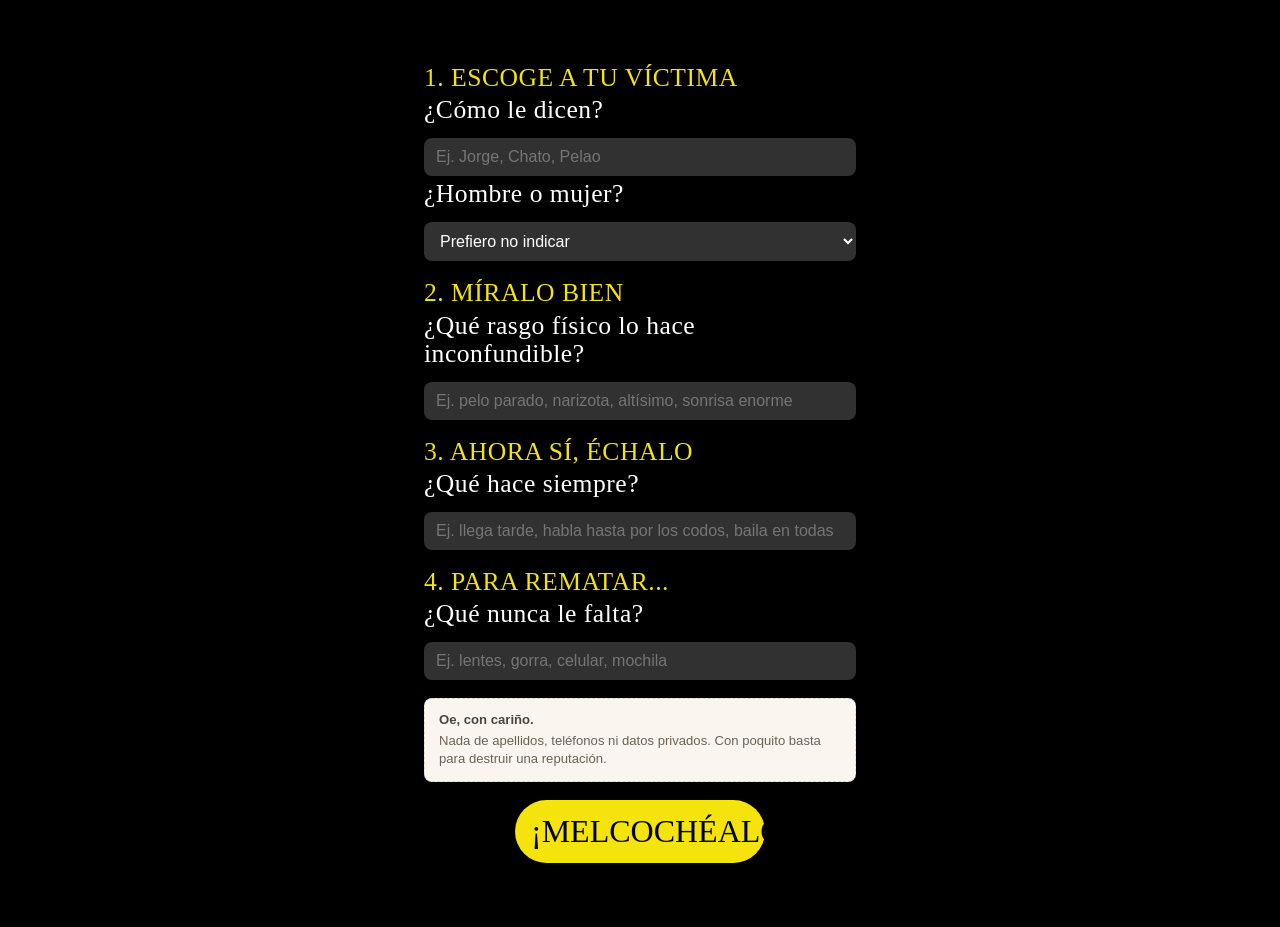
==== web/index.html @ e6f4fb12 "Refactor buttons in result section of index.html" ====
<!DOCTYPE html>
<html lang="es">
<head>
  <meta charset="UTF-8" />
  <meta name="viewport" content="width=device-width, initial-scale=1.0" />
  <title>Melcochómetro</title>
  <link rel="stylesheet" href="style.css" />
</head>
<body>
  <main class="contenedor">
    <h1>MELCOCHÓMETRO</h1>
    <p class="subtitulo">Para usar y vacilar</p>

    <div class="intro">
      <p class="intro-hook">Tu momento ha llegado.</p>
      <p>Todos tenemos un pata que se merece su chapa. Danos unas pistas y Melcochita se encarga del resto.</p>
    </div>

    <!-- ===== FORMULARIO ===== -->
    <form id="form-chapa" class="tarjeta" novalidate>
      <div class="paso">
        <p class="paso-titulo">1. Escoge a tu víctima</p>
        <label for="nombre_o_apodo">¿Cómo le dicen?</label>
        <p class="ayuda">Tu pata, tu causa, tu compañero de desgracias.</p>
        <input
          type="text" id="nombre_o_apodo" name="nombre_o_apodo"
          placeholder="Ej. Jorge, Chato, Pelao" maxlength="40" required />
        <label for="sexo">¿Hombre o mujer?</label>
        <p class="ayuda">Solo para que Melcochita concuerde bien. No es el motivo del chiste.</p>
        <select id="sexo" name="sexo">
          <option value="no_indica">Prefiero no indicar</option>
          <option value="hombre">Hombre</option>
          <option value="mujer">Mujer</option>
        </select>
      </div>

      <div class="paso">
        <p class="paso-titulo">2. Míralo bien</p>
        <label for="caracteristica">¿Qué rasgo físico lo hace inconfundible?</label>
        <p class="ayuda">Eso que ves y dices: este hombre vino así de fábrica.</p>
        <input
          type="text" id="caracteristica" name="caracteristica"
          placeholder="Ej. pelo parado, narizota, altísimo, sonrisa enorme" maxlength="150" />
      </div>

      <div class="paso">
        <p class="paso-titulo">3. Ahora sí, échalo</p>
        <label for="costumbre">¿Qué hace siempre?</label>
        <p class="ayuda">Esa costumbre que ya nadie le piensa corregir.</p>
        <input
          type="text" id="costumbre" name="costumbre"
          placeholder="Ej. llega tarde, habla hasta por los codos, baila en todas" maxlength="150" />
      </div>

      <div class="paso">
        <p class="paso-titulo">4. Para rematar...</p>
        <label for="objeto_que_siempre_usa">¿Qué nunca le falta?</label>
        <p class="ayuda">Hay gente que sin esto no sale ni a la esquina.</p>
        <input
          type="text" id="objeto_que_siempre_usa" name="objeto_que_siempre_usa"
          placeholder="Ej. lentes, gorra, celular, mochila" maxlength="80" />
      </div>

      <div class="nota-privacidad">
        <p class="nota-privacidad-titulo">Oe, con cariño.</p>
        <p>Nada de apellidos, teléfonos ni datos privados. Con poquito basta para destruir una reputación.</p>
      </div>

      <p id="mensaje-validacion" class="mensaje-validacion oculto"></p>

      <button type="submit" id="btn-generar">¡MELCOCHÉALO!</button>
    </form>

    <!-- ===== CARGANDO ===== -->
    <div id="estado-cargando" class="oculto">
      <p id="texto-cargando">Analizando a la víctima...</p>
    </div>

    <!-- ===== RESULTADO ===== -->
    <div id="tarjeta-resultado" class="tarjeta oculto">
      <p class="etiqueta-resultado">Melcochita ha hablado</p>
      <p id="texto-chapa" class="texto-chapa"></p>

      <div class="fila-audio">
        <button id="btn-escuchar" class="btn-audio" hidden><span class="ico"><img src="./img/audio-icon.png" width="100%"> </span> Escúchalo otra vez</button>
        <button id="btn-compartir" class="btn-audio" hidden><svg class="ico-svg" viewBox="0 0 24 24" aria-hidden="true"><path d="M22 2 11 13"/><path d="M22 2 15 22l-4-9-9-4 20-7z"/></svg> Compartir la chapa</button>
      </div>

      <p class="remate">¡No te piques, imbécil! 😂</p>

      <div class="fila-feedback">
        <button id="btn-me-gusta" class="btn-feedback" aria-label="Me gusta, es él o ella">👍</button>
        <button id="btn-no-me-gusta" class="btn-feedback" aria-label="No me gusta, otra">👎</button>
      </div>
      <p id="mensaje-feedback" class="mensaje-feedback oculto">¡Anotado! Gracias por el dato.</p>

      <button id="btn-melcochizar-otro" class="btn-otra-victima">Melcochea a otra víctima</button>
      <button id="btn-otra-chapa" class="btn-otra-chapa-link">↻ Dame otra chapa</button>
    </div>

    <!-- ===== ERROR ===== -->
    <div id="tarjeta-error" class="tarjeta error oculto">
      <p>Melcochita se quedó pensando. Prueba otra vez.</p>
      <button id="btn-reintentar" class="btn-secundario">REINTENTAR</button>
    </div>
  </main>

  <script src="script.js"></script>
</body>
</html>
---- web/style.css ----
/* Melcochómetro — estilos funcionales (copy lúdico estilo Melcochita).
   Sigue siendo un frontend de referencia, no el diseño final. */

* {
    box-sizing: border-box;    
    font-style: normal;
    font-weight: normal;
    margin: 0;
    padding: 0;
    -webkit-font-smoothing: antialiased;
    -moz-osx-font-smoothing: grayscale;
}

body {
  margin: 0;
  font-family: -apple-system, BlinkMacSystemFont, "Segoe UI", Roboto, sans-serif;
  background: #000;
  color: #241d15;
  display: flex;
  justify-content: center;
  padding: 40px 16px;
}

@font-face {
    font-family: 'LiquidAmber';
    src: url('../fonts/LiquidAmber-Regular.woff2') format('woff2'),
        url('../fonts/LiquidAmber-Regular.woff') format('woff');
    font-weight: normal;
    font-style: normal;
    font-display: swap;
}
@font-face {
    font-family: 'Isidora Sans Medium';
    src: url('../fonts/IsidoraSans-Medium.woff2') format('woff2'),
        url('../fonts/IsidoraSans-Medium.woff') format('woff');
    font-weight: 500;
    font-style: normal;
    font-display: swap;
}
@font-face {
    font-family: 'Isidora Sans Semibold';
    src: url('../fonts/IsidoraSans-SemiBold.woff2') format('woff2'),
        url('../fonts/IsidoraSans-SemiBold.woff') format('woff');
    font-weight: 600;
    font-style: normal;
    font-display: swap;
}
@font-face {
    font-family: 'Isidora Sans Bold';
    src: url('../fonts/IsidoraSans-Bold.woff2') format('woff2'),
        url('../fonts/IsidoraSans-Bold.woff') format('woff');
    font-weight: 700;
    font-style: normal;
    font-display: swap;
}


.contenedor {
  width: 100%;
  max-width: 480px;
}

h1 {
  display: none;
  text-align: center;
  margin-bottom: 2px;
  color: #b3401f;
  font-size: 2.1rem;
  letter-spacing: 0.02em;
}

.subtitulo {
  display: none;
  text-align: center;
  color: #6b6255;
  font-size: 0.9rem;
  font-style: italic;
  margin-top: 0;
  margin-bottom: 18px;
}

/* ---- Intro ---- */
.intro {
  display: none;
  text-align: center;
  color: #4c453b;
  font-size: 0.95rem;
  line-height: 1.45;
  margin: 0 auto 22px;
  max-width: 420px;
}

.intro p {
  margin: 0 0 6px 0;
}

.intro-hook {
  font-weight: 800;
  font-size: 1.1rem;
  color: #b3401f;
}

.tarjeta {
  background: #000;
  color: #fff;
  border-radius: 12px;
  padding: 24px;
  box-shadow: 0 2px 10px rgba(0, 0, 0, 0.08);
  display: flex;
  flex-direction: column;
  gap: 18px;
}

/* ---- Pasos del formulario ---- */
.paso {
  display: flex;
  flex-direction: column;
  gap: 4px;
}

.paso-titulo {
  color: #F5E30D;
  margin: 0;
  font: 1.6rem/1.1'LiquidAmber';
  text-transform: uppercase;
  letter-spacing: 0.5px;
}

label {
  color: #fff;
  font: 1.6rem/1.1'LiquidAmber';
  margin: 0 0 10px 0;
  letter-spacing: 0.5px;
}

.ayuda {
  margin: 0 0 4px 0;
  font-size: 0.82rem;
  font-style: italic;
  color: #8a8171;
  display: none;
}

input[type="text"],
select {
  padding: 10px 12px;
  border: none;
  border-radius: 8px;
  font-size: 1rem;
  width: 100%;
  color: #fff;
  background: #313131;
}

input[type="text"]:focus,
select:focus {
  font: 1rem/1.3 'Isidora Sans Medium';
  outline: none;
  border-color: #b3401f;
}

/* ---- Nota de privacidad ---- */
.nota-privacidad {
  background: #faf6ef;
  border: 1px dashed #e0d6c4;
  border-radius: 8px;
  padding: 12px 14px;
  font-size: 0.82rem;
  color: #6b6255;
  line-height: 1.4;
}

.nota-privacidad p {
  margin: 0;
}

.nota-privacidad-titulo {
  font-weight: 700;
  color: #4c453b;
  margin-bottom: 2px !important;
}

.mensaje-validacion {
  font-size: 0.85rem;
  color: #c0392b;
  background: #fdecea;
  border-radius: 6px;
  padding: 8px 10px;
  margin: 0;
}

button {
    padding: 14px 16px;
    border: none;
    background: #F5E30D;
    color: #000;
    cursor: pointer;
    font: 2rem / 1.1 'LiquidAmber';
    max-width: 250px;
    border-radius: 36px;
    display: block;
    margin: 0 auto;
    width: 100%;
}

button:hover:not(:disabled) {

}

button:disabled {
  opacity: 0.6;
  cursor: not-allowed;
}

.btn-secundario {
  background: #ffffff;
  color: #000;
  font-size: 1.3rem;
}

.btn-secundario:hover:not(:disabled) {
  background: #fbeee9;
}

/* ---- Cargando ---- */
#estado-cargando {
  text-align: center;
  margin-top: 28px;
}

#texto-cargando {
  margin: 0;
  font: 2rem/1.1 'LiquidAmber';
  color: #F5E30D;
}

/* ================= SKIN DEL RESULTADO ================= */
#tarjeta-resultado {
  gap: 22px;
  padding: 30px 24px 32px;
  text-align: center;
}

.etiqueta-resultado {
  display: none;
}

/* Chapa (título grande, blanco) */
#tarjeta-resultado .texto-chapa {
  color: #fff;
  font: 2.6rem/1.05 'LiquidAmber';
  letter-spacing: 0.01em;
  margin: 4px 0 2px;
  text-align: center;
  text-transform: uppercase;
}

/* Remate */
#tarjeta-resultado .remate {
  color: #fff;
  font: 1.25rem/1.25 'LiquidAmber';
  margin: 6px 0;
  text-align: center;
  text-transform: uppercase;
}

/* Fila de botones de audio (amarillos) */
.fila-audio {
  display: flex;
  flex-wrap: wrap;
  gap: 12px;
  justify-content: center;
}
  #tarjeta-resultado .btn-audio {
    align-items: center;
    background: #F5E30D;
    border-radius: 40px;
    color: #111;
    display: flex;
    flex: 1 1 190px;
    font: 1.3rem/1 'LiquidAmber';
    gap: 8px;
    justify-content: center;
    margin: 0;
    max-width: none;
    padding: 15px 18px;
    text-transform: uppercase;
    width: auto;
  }
    #tarjeta-resultado .btn-audio:hover:not(:disabled) {
      filter: brightness(1.05);
      transform: translateY(-1px);
    }
    #tarjeta-resultado .btn-audio[hidden] { display: none; }
    .btn-audio .ico { font-size: 1.05rem; }
    .btn-audio .ico img{
          max-width: 20px;
    }
    .btn-audio .ico-svg {
      fill: none;
      height: 18px;
      stroke: currentColor;
      stroke-linecap: round;
      stroke-linejoin: round;
      stroke-width: 2;
      width: 18px;
    }

/* Feedback: solo emojis */
#tarjeta-resultado .fila-feedback {
  display: flex;
  gap: 26px;
  justify-content: center;
  margin: 0;
}
  #tarjeta-resultado .btn-feedback {
    background: none;
    border: none;
    cursor: pointer;
    flex: 0 0 auto;
    font-size: 2rem;
    line-height: 1;
    margin: 0;
    max-width: none;
    padding: 6px;
    transition: transform 0.12s ease, filter 0.15s ease;
    width: auto;
  }
    #tarjeta-resultado .btn-feedback:hover:not(:disabled) { transform: scale(1.18); }
    #tarjeta-resultado .btn-feedback.votado {
      filter: drop-shadow(0 0 7px rgba(245, 227, 13, 0.75));
      transform: scale(1.2);
    }
    #tarjeta-resultado .btn-feedback:disabled { cursor: default; opacity: 1; }

.mensaje-feedback {
  color: #9a9a9a;
  font: 0.85rem/1.3 'Isidora Sans Medium';
  margin: 0;
  text-align: center;
}

/* Botón blanco principal */
#tarjeta-resultado .btn-otra-victima {
  background: #fff;
  border-radius: 40px;
  color: #111;
  font: 1.3rem/1 'LiquidAmber';
  margin: 8px auto 0;
  max-width: 360px;
  padding: 17px 24px;
  text-transform: uppercase;
  width: 100%;
}
  #tarjeta-resultado .btn-otra-victima:hover:not(:disabled) {
    background: #f1f1f1;
    transform: translateY(-1px);
  }

/* "Otra chapa" (mismo pata): secundario sutil */
#tarjeta-resultado .btn-otra-chapa-link {
  background: none;
  color: #bdbdbd;
  font: 0.9rem/1 'Isidora Sans Semibold';
  margin: 0 auto;
  max-width: none;
  padding: 4px 8px;
  text-decoration: underline;
  text-transform: uppercase;
  width: auto;
  display: none;
}
  #tarjeta-resultado .btn-otra-chapa-link:hover:not(:disabled) { color: #F5E30D; }

.tarjeta.error {
  border: 1px solid #c0392b;
  text-align: center;
}

.tarjeta.error p {
  color: #c0392b;
  margin: 0 0 4px 0;
}

.oculto {
  display: none;
}
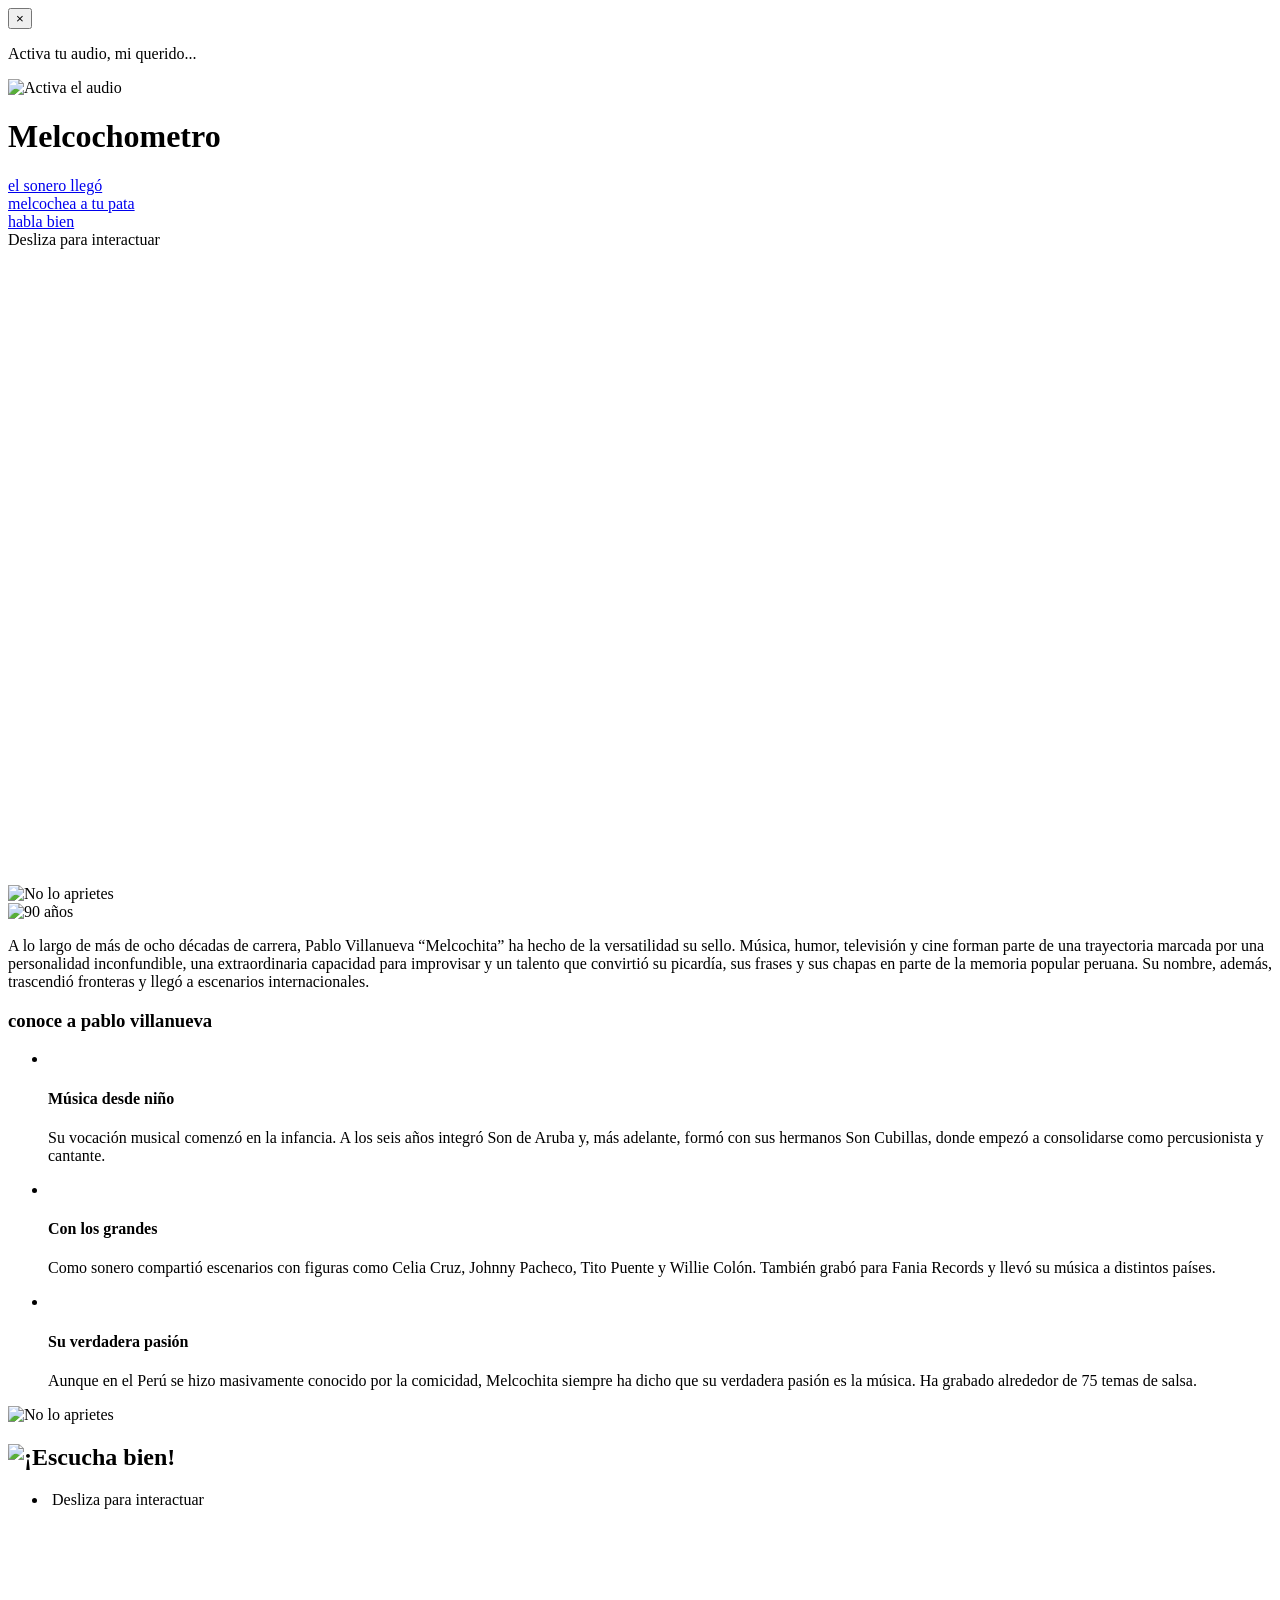
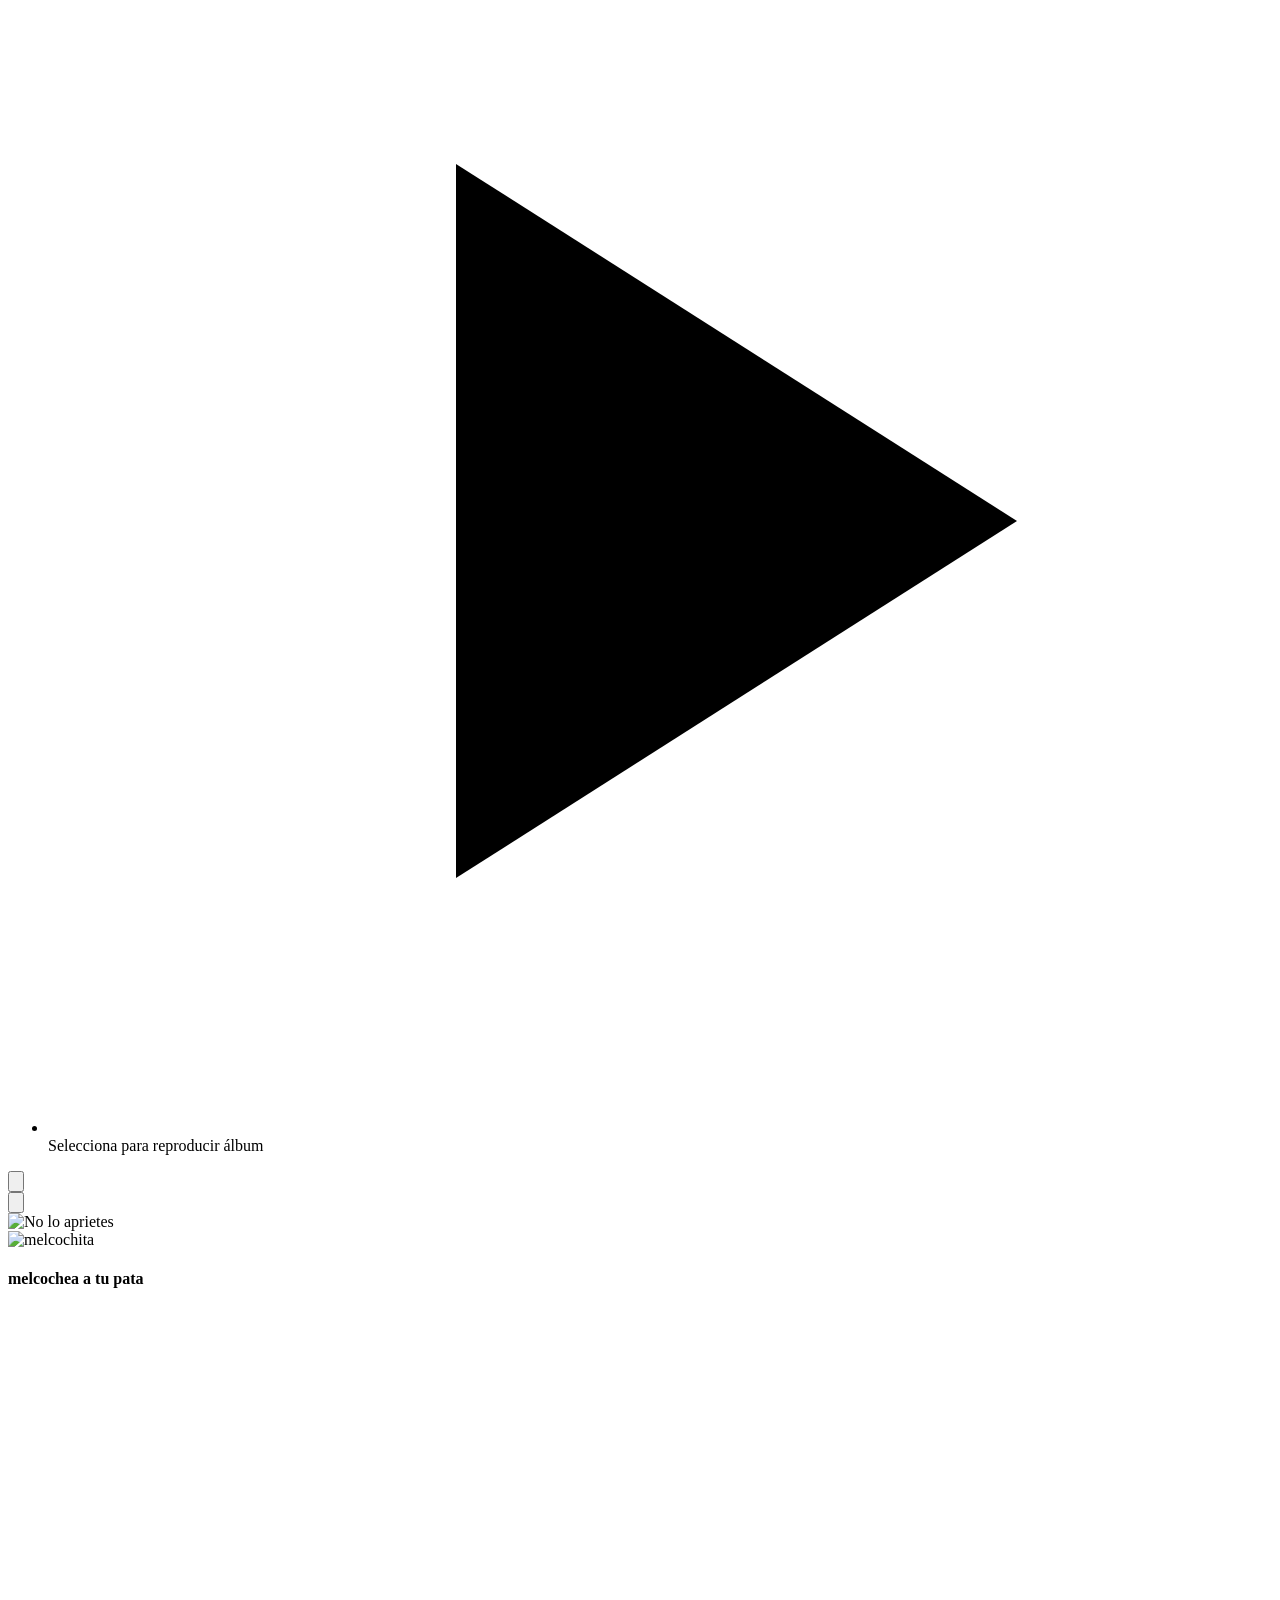
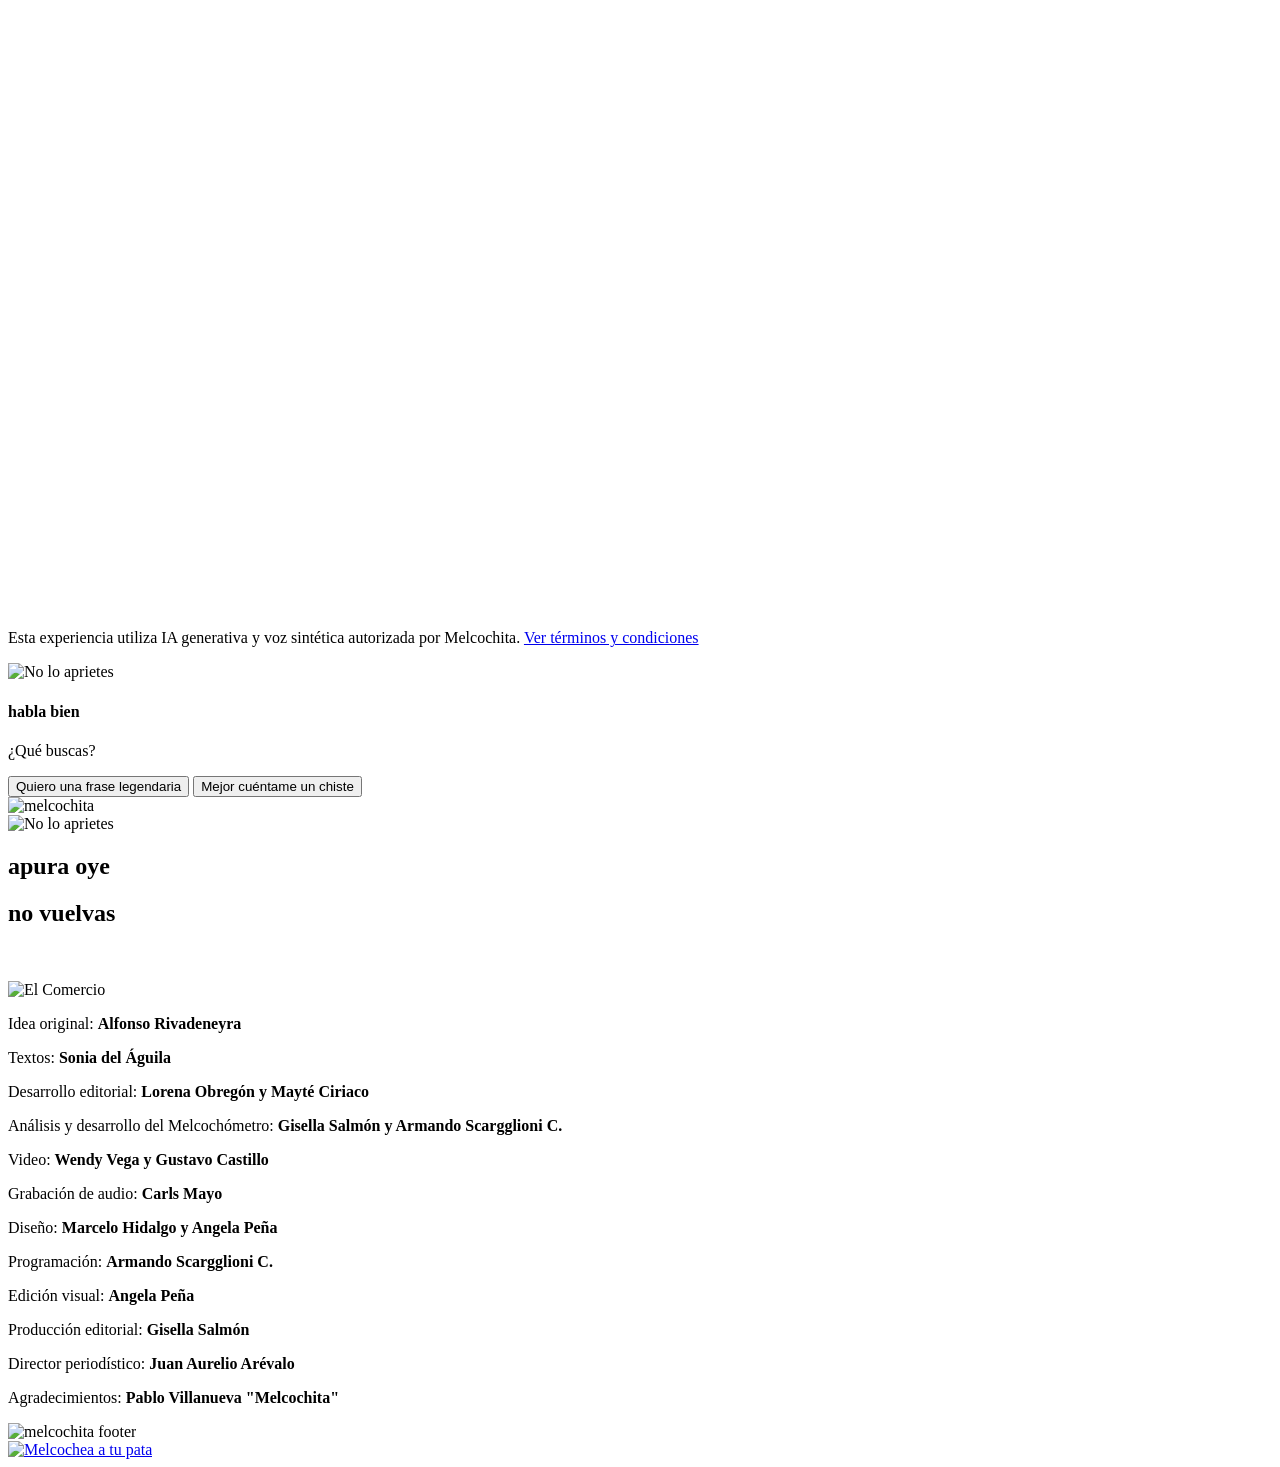
==== commit c7eeca09: "Refactor HTML structure and enhance content sections Updated the HTML structure and modified various" ====
--- a/web/index.html
+++ b/web/index.html
@@ -1,110 +1,238 @@
 <!DOCTYPE html>
-<html lang="es">
+<html lang="en">
 <head>
-  <meta charset="UTF-8" />
-  <meta name="viewport" content="width=device-width, initial-scale=1.0" />
-  <title>Melcochómetro</title>
-  <link rel="stylesheet" href="style.css" />
+    <meta charset="UTF-8">
+    <meta name="viewport" content="width=device-width, initial-scale=1.0">
+
+    <link rel="stylesheet" href="./css/style.css">
 </head>
 <body>
-  <main class="contenedor">
-    <h1>MELCOCHÓMETRO</h1>
-    <p class="subtitulo">Para usar y vacilar</p>
-
-    <div class="intro">
-      <p class="intro-hook">Tu momento ha llegado.</p>
-      <p>Todos tenemos un pata que se merece su chapa. Danos unas pistas y Melcochita se encarga del resto.</p>
-    </div>
-
-    <!-- ===== FORMULARIO ===== -->
-    <form id="form-chapa" class="tarjeta" novalidate>
-      <div class="paso">
-        <p class="paso-titulo">1. Escoge a tu víctima</p>
-        <label for="nombre_o_apodo">¿Cómo le dicen?</label>
-        <p class="ayuda">Tu pata, tu causa, tu compañero de desgracias.</p>
-        <input
-          type="text" id="nombre_o_apodo" name="nombre_o_apodo"
-          placeholder="Ej. Jorge, Chato, Pelao" maxlength="40" required />
-        <label for="sexo">¿Hombre o mujer?</label>
-        <p class="ayuda">Solo para que Melcochita concuerde bien. No es el motivo del chiste.</p>
-        <select id="sexo" name="sexo">
-          <option value="no_indica">Prefiero no indicar</option>
-          <option value="hombre">Hombre</option>
-          <option value="mujer">Mujer</option>
-        </select>
-      </div>
-
-      <div class="paso">
-        <p class="paso-titulo">2. Míralo bien</p>
-        <label for="caracteristica">¿Qué rasgo físico lo hace inconfundible?</label>
-        <p class="ayuda">Eso que ves y dices: este hombre vino así de fábrica.</p>
-        <input
-          type="text" id="caracteristica" name="caracteristica"
-          placeholder="Ej. pelo parado, narizota, altísimo, sonrisa enorme" maxlength="150" />
-      </div>
-
-      <div class="paso">
-        <p class="paso-titulo">3. Ahora sí, échalo</p>
-        <label for="costumbre">¿Qué hace siempre?</label>
-        <p class="ayuda">Esa costumbre que ya nadie le piensa corregir.</p>
-        <input
-          type="text" id="costumbre" name="costumbre"
-          placeholder="Ej. llega tarde, habla hasta por los codos, baila en todas" maxlength="150" />
-      </div>
-
-      <div class="paso">
-        <p class="paso-titulo">4. Para rematar...</p>
-        <label for="objeto_que_siempre_usa">¿Qué nunca le falta?</label>
-        <p class="ayuda">Hay gente que sin esto no sale ni a la esquina.</p>
-        <input
-          type="text" id="objeto_que_siempre_usa" name="objeto_que_siempre_usa"
-          placeholder="Ej. lentes, gorra, celular, mochila" maxlength="80" />
-      </div>
-
-      <div class="nota-privacidad">
-        <p class="nota-privacidad-titulo">Oe, con cariño.</p>
-        <p>Nada de apellidos, teléfonos ni datos privados. Con poquito basta para destruir una reputación.</p>
-      </div>
-
-      <p id="mensaje-validacion" class="mensaje-validacion oculto"></p>
-
-      <button type="submit" id="btn-generar">¡MELCOCHÉALO!</button>
-    </form>
-
-    <!-- ===== CARGANDO ===== -->
-    <div id="estado-cargando" class="oculto">
-      <p id="texto-cargando">Analizando a la víctima...</p>
-    </div>
-
-    <!-- ===== RESULTADO ===== -->
-    <div id="tarjeta-resultado" class="tarjeta oculto">
-      <p class="etiqueta-resultado">Melcochita ha hablado</p>
-      <p id="texto-chapa" class="texto-chapa"></p>
-
-      <div class="fila-audio">
-        <button id="btn-escuchar" class="btn-audio" hidden><span class="ico"><img src="./img/audio-icon.png" width="100%"> </span> Escúchalo otra vez</button>
-        <button id="btn-compartir" class="btn-audio" hidden><svg class="ico-svg" viewBox="0 0 24 24" aria-hidden="true"><path d="M22 2 11 13"/><path d="M22 2 15 22l-4-9-9-4 20-7z"/></svg> Compartir la chapa</button>
-      </div>
-
-      <p class="remate">¡No te piques, imbécil! 😂</p>
-
-      <div class="fila-feedback">
-        <button id="btn-me-gusta" class="btn-feedback" aria-label="Me gusta, es él o ella">👍</button>
-        <button id="btn-no-me-gusta" class="btn-feedback" aria-label="No me gusta, otra">👎</button>
-      </div>
-      <p id="mensaje-feedback" class="mensaje-feedback oculto">¡Anotado! Gracias por el dato.</p>
-
-      <button id="btn-melcochizar-otro" class="btn-otra-victima">Melcochea a otra víctima</button>
-      <button id="btn-otra-chapa" class="btn-otra-chapa-link">↻ Dame otra chapa</button>
-    </div>
-
-    <!-- ===== ERROR ===== -->
-    <div id="tarjeta-error" class="tarjeta error oculto">
-      <p>Melcochita se quedó pensando. Prueba otra vez.</p>
-      <button id="btn-reintentar" class="btn-secundario">REINTENTAR</button>
-    </div>
-  </main>
-
-  <script src="script.js"></script>
+
+    <!-- ===== INTRO: activa tu audio ===== -->
+    <div class="intro-audio" id="introAudio">
+        <button class="intro-close" id="introClose" type="button" aria-label="Cerrar">&times;</button>
+        <p class="intro-audio-text">Activa tu audio, mi querido...</p>
+        <img src="./img/btn-audio.png" class="intro-audio-btn" id="introAudioBtn" alt="Activa el audio">
+    </div>
+
+    <div class="hero">
+        <h1>
+            Melcochometro
+        </h1>
+        <div class="box-botones-portada">
+            <div class="btn-portada" id="btn-portada-1">
+                <a href="#discografia">el sonero llegó</a>
+            </div>
+            <div class="btn-portada" id="btn-portada-2">
+                <a href="#melcochometro">melcochea a tu pata</a>
+            </div>
+            <div class="btn-portada" id="btn-portada-3">
+                <a href="#habla-bien">habla bien</a>
+            </div>
+        </div>
+        <div class="box-cta">
+            Desliza para interactuar
+            <i></i>
+        </div>
+        <!--<img src="./img/btn-audio.png" alt="activa audio" class="btn-audio" width="100%">-->
+        <video src="./video/video-portada.mp4" id="heroVideo" autoplay muted playsinline width="100%" height="100%"></video>
+    </div>
+
+    <div class="main-conoce" id="conoce">
+        <img src="./img/btn-apretar.png" class="btn-apretar" data-dato="0" alt="No lo aprietes" role="button" tabindex="0">
+        <div class="ctn-conoce">
+            <img src="./img/ilus-90-anos.png" alt="90 años" width="100%" class="ilus-1">
+            <p>
+                A lo largo de más de ocho décadas de carrera, <span>Pablo Villanueva “Melcochita”</span> ha hecho de la versatilidad su sello. Música, humor, televisión y cine forman parte de una trayectoria marcada por una personalidad inconfundible, una extraordinaria capacidad para improvisar y un talento que convirtió su picardía, sus frases y sus chapas en parte de la memoria popular peruana. Su nombre, además, trascendió fronteras y llegó a escenarios internacionales.
+            </p>
+            <h3>
+                conoce a pablo villanueva
+            </h3>
+            <ul>
+                <li>
+                    <img src="../landing/img/icon-conoce-1.png" alt="" width="100%">
+                    <h4>Música desde niño</h4>
+                    <p>
+                        Su vocación musical comenzó en la infancia. A los seis años integró Son de Aruba y, más adelante, formó con sus hermanos Son Cubillas, donde empezó a consolidarse como percusionista y cantante.
+                    </p>
+                </li>
+                <li>
+                    <img src="../landing/img/icon-conoce-2.png" alt="" width="100%">
+                    <h4>Con los grandes</h4>
+                    <p>
+                        Como sonero compartió escenarios con figuras como Celia Cruz, Johnny Pacheco, Tito Puente y Willie Colón. También grabó para Fania Records y llevó su música a distintos países.
+                    </p>
+                </li>
+                <li>
+                    <img src="../landing/img/icon-conoce-3.png" alt="" width="100%">
+                    <h4>Su verdadera pasión</h4>
+                    <p>
+                        Aunque en el Perú se hizo masivamente conocido por la comicidad, Melcochita siempre ha dicho que su verdadera pasión es la música. Ha grabado alrededor de 75 temas de salsa.
+                    </p>
+                </li>
+            </ul>
+        </div>
+    </div>
+
+    <div class="main-discografia" id="discografia">
+        <img src="./img/btn-apretar.png" class="btn-apretar" data-dato="1" alt="No lo aprietes" role="button" tabindex="0">
+        <div class="ctn-discografia">
+
+            <h2 class="titulo-escucha">
+                <img src="./img/titulo-escucha.png" alt="¡Escucha bien!">
+            </h2>
+
+            <ul class="disco-legend">
+                <li>
+                    <span class="leg-ico leg-drag">
+                        <img src="./img/icon-deslizar.png" alt="">
+                    </span>
+                    Desliza para interactuar
+                </li>
+                <li>
+                    <span class="leg-ico leg-play">
+                        <svg viewBox="0 0 24 24" aria-hidden="true"><path d="M8 5v14l11-7z"/></svg>
+                    </span>
+                    Selecciona para reproducir álbum
+                </li>
+            </ul>
+
+            <div class="disco-carousel">
+                <button class="disco-arrow prev" type="button" aria-label="Álbum anterior">
+                    <svg viewBox="0 0 24 24" aria-hidden="true"><path d="M15 4l-8 8 8 8"/></svg>
+                </button>
+
+                <div class="disco-track" id="discoTrack"></div>
+
+                <button class="disco-arrow next" type="button" aria-label="Álbum siguiente">
+                    <svg viewBox="0 0 24 24" aria-hidden="true"><path d="M9 4l8 8-8 8"/></svg>
+                </button>
+            </div>
+
+        </div>
+    </div>
+
+    <div class="main-melcochometro" id="melcochometro">
+        <img src="./img/btn-apretar.png" class="btn-apretar" data-dato="2" alt="No lo aprietes" role="button" tabindex="0">
+        <div class="ctn-melcochometro">
+            <img src="../landing/img/ilus-melcochometro.png" alt="melcochita" width="100%" class="ilus-melcochometro">
+            
+            <div class="box-embed-melcochometro">
+                <div class="box-titulo-melcochea">
+                    <h4>melcochea a tu pata</h4>
+                </div>                
+                <iframe style="border:none; border-radius: 32px;" src="https://melcochometro.onrender.com/" title="iFrame" width="100%" height="900px" scrolling="no" frameborder="no" allow=""></iframe>
+                <div class="box-aviso">
+                    <p>
+                        Esta experiencia utiliza IA generativa y voz sintética autorizada por Melcochita. <a href="#">Ver términos y condiciones</a>
+                    </p>
+                </div>
+            </div>
+        </div>
+    </div>
+
+    <div class="main-habla-bien" id="habla-bien">
+        <img src="./img/btn-apretar.png" class="btn-apretar" data-dato="3" alt="No lo aprietes" role="button" tabindex="0">
+        <div class="ctn-habla-bien">
+            <div class="box-main-frases">
+                <h4>habla bien</h4>
+
+                <div class="frases-card">
+                    <p class="frases-q">¿Qué buscas?</p>
+
+                    <div class="frases-primary">
+                        <button class="fp-btn fp-frases" type="button" data-cat="frases">Quiero una frase legendaria</button>
+                        <button class="fp-btn fp-chistes" type="button" data-cat="chistes">Mejor cuéntame un chiste</button>
+                    </div>
+
+                    <div class="frases-subs" hidden>
+                        <p class="frases-sublabel" id="frasesSublabel">Frases:</p>
+                        <div class="frases-pills" id="frasesPills"></div>
+                        <button class="frases-select" id="frasesSelect" type="button">Escuchar</button>
+
+                        <div class="frases-player" id="frasesPlayer" hidden>
+                            <span class="fpl-cat" id="fplCat"></span>
+                            <div class="fpl-controls">
+                                <button class="fpl-toggle" id="fplToggle" type="button" aria-label="Reproducir o pausar">
+                                    <span class="ico-play"><svg viewBox="0 0 24 24" aria-hidden="true"><path d="M8 5v14l11-7z"/></svg></span>
+                                    <span class="ico-pause"><svg viewBox="0 0 24 24" aria-hidden="true"><path d="M6 5h4v14H6zm8 0h4v14h-4z"/></svg></span>
+                                </button>
+                                <span class="fpl-time" id="fplCur">0:00</span>
+                                <div class="fpl-bar" id="fplBar"><div class="fpl-fill" id="fplFill"></div></div>
+                                <span class="fpl-time" id="fplDur">0:00</span>
+                            </div>
+                        </div>
+                    </div>
+
+                    <audio id="frasesAudio" preload="none"></audio>
+                </div>
+            </div>
+            <img src="../landing/img/ilus-habla-bien.png" alt="melcochita" width="100%" class="ilus-habla-bien">
+        </div>
+    </div>
+
+    <div class="main-apura-oye">
+        <img src="./img/btn-apretar.png" class="btn-apretar" data-dato="4" alt="No lo aprietes" role="button" tabindex="0">
+        <div class="ctn-apura-oye">
+            <h2>
+                apura oye
+            </h2>
+        </div>
+
+        <div class="trivia" id="trivia"></div>
+
+        <div class="ctn-apura-oye">
+            <h2 class="no-vuelvas">
+                no vuelvas
+            </h2>
+            <img src="./img/ilus-no-vuelvas.png" alt="" width="100%" class="ilus-no-vuelvas">
+        </div>
+    </div>
+
+    <!-- ===== FOOTER / créditos ===== -->
+    <footer class="main-footer">
+        <p class="footer-logo">
+            <img src="./img/logo-comercio-footer.png" alt="El Comercio" width="100%">
+        </p>
+        <div class="footer-creditos">
+            <p><span>Idea original:</span> <strong>Alfonso Rivadeneyra</strong></p>
+            <p><span>Textos:</span> <strong>Sonia del Águila</strong></p>
+            <p><span>Desarrollo editorial:</span> <strong>Lorena Obregón y Mayté Ciriaco</strong></p>
+            <p><span>Análisis y desarrollo del Melcochómetro:</span> <strong>Gisella Salmón y Armando Scargglioni C.</strong></p>
+            <p><span>Video:</span> <strong>Wendy Vega y Gustavo Castillo</strong></p>
+            <p><span>Grabación de audio:</span> <strong>Carls Mayo</strong></p>
+            <p><span>Diseño:</span> <strong>Marcelo Hidalgo y Angela Peña</strong></p>
+            <p><span>Programación:</span> <strong>Armando Scargglioni C.</strong></p>
+            <p><span>Edición visual:</span> <strong>Angela Peña</strong></p>            
+            <p><span>Producción editorial:</span> <strong>Gisella Salmón</strong></p>
+            <p><span>Director periodístico:</span> <strong>Juan Aurelio Arévalo</strong></p>
+            <p><span>Agradecimientos:</span> <strong>Pablo Villanueva "Melcochita"</strong></p>
+        </div>
+
+        <img src="./img/bg-melcocha-footer.png" alt="melcochita footer" width="100%" class="bg-melcocha-footer">
+    </footer>
+
+    <!-- ===== Modal: dato de Melcochita ===== -->
+    <div class="dato-modal" id="datoModal" hidden>
+        <div class="dato-box">
+            <img src="./img/btn-apretar.png" class="dato-chili" alt="">
+            <button class="dato-close" id="datoClose" type="button" aria-label="Cerrar">&times;</button>
+            <div class="dato-card">
+                <p class="dato-text" id="datoText"></p>
+            </div>
+        </div>
+    </div>
+
+    <a class="btn-flotante-rojo" id="btnFlotanteRojo" href="#melcochometro" aria-label="Melcochea a tu pata">
+        <img src="./img/btn-melcochea-a-tu-pata-aqui.png" alt="Melcochea a tu pata">
+    </a>
+
+    <script src="./js/dato.js" defer></script>
+    <script src="./js/trivia.js" defer></script>
+    <script src="./js/hero.js" defer></script>
+    <script src="./js/habla-bien.js" defer></script>
+    <script src="https://open.spotify.com/embed/iframe-api/v1" async></script>
+    <script src="./js/discografia.js" defer></script>
+    
 </body>
 </html>
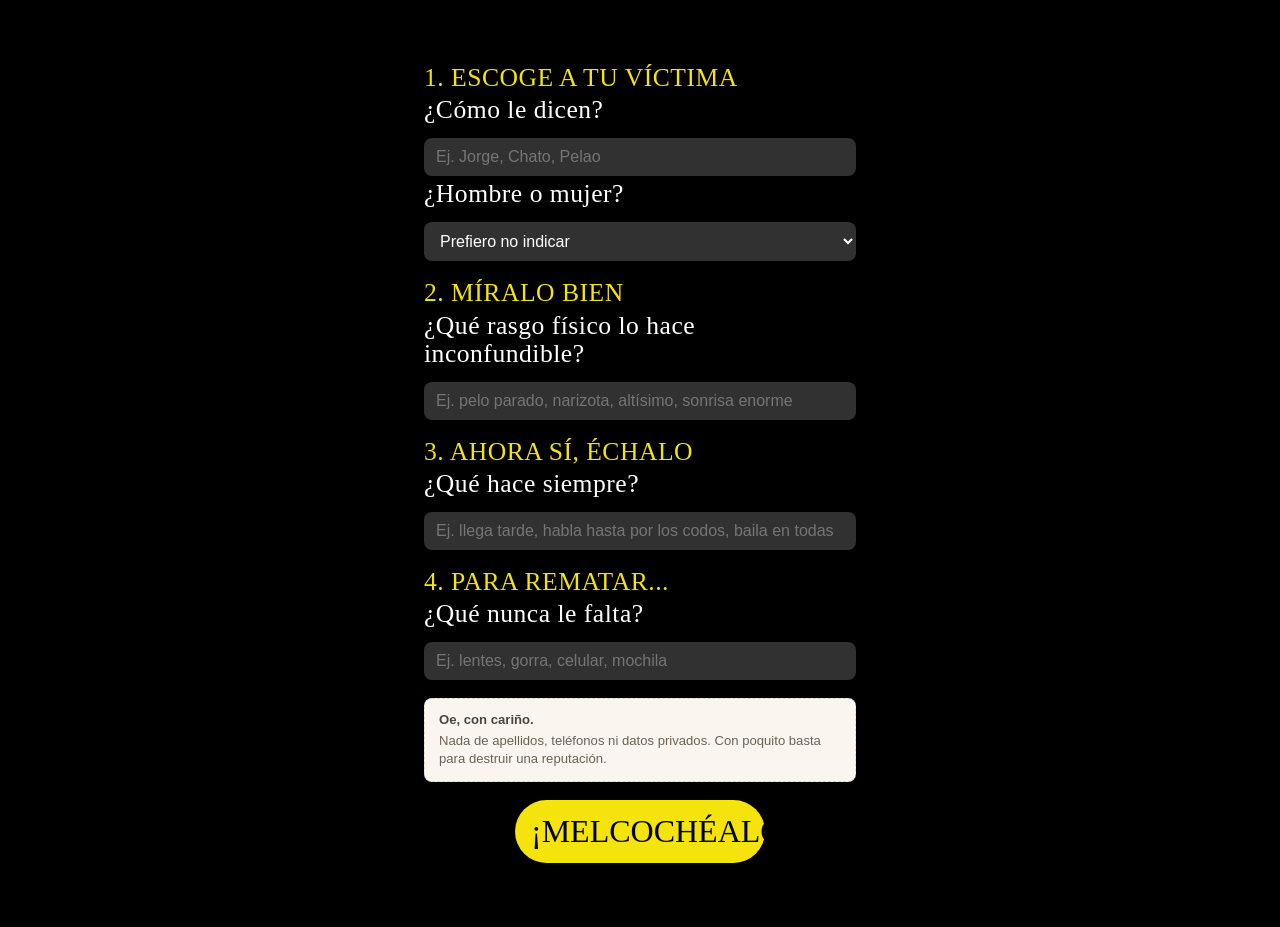
==== commit 9a7299f9: "Change language from English to Spanish in HTML" ====
--- a/web/index.html
+++ b/web/index.html
@@ -1,238 +1,111 @@
 <!DOCTYPE html>
-<html lang="en">
+<html lang="es">
 <head>
-    <meta charset="UTF-8">
-    <meta name="viewport" content="width=device-width, initial-scale=1.0">
-
-    <link rel="stylesheet" href="./css/style.css">
+  <meta charset="UTF-8" />
+  <meta name="viewport" content="width=device-width, initial-scale=1.0" />
+  <title>Melcochómetro</title>
+  <link rel="stylesheet" href="style.css" />
 </head>
 <body>
+  <main class="contenedor">
+    <h1>MELCOCHÓMETRO</h1>
+    <p class="subtitulo">Para usar y vacilar</p>
 
-    <!-- ===== INTRO: activa tu audio ===== -->
-    <div class="intro-audio" id="introAudio">
-        <button class="intro-close" id="introClose" type="button" aria-label="Cerrar">&times;</button>
-        <p class="intro-audio-text">Activa tu audio, mi querido...</p>
-        <img src="./img/btn-audio.png" class="intro-audio-btn" id="introAudioBtn" alt="Activa el audio">
+    <div class="intro">
+      <p class="intro-hook">Tu momento ha llegado.</p>
+      <p>Todos tenemos un pata que se merece su chapa. Danos unas pistas y Melcochita se encarga del resto.</p>
     </div>
 
-    <div class="hero">
-        <h1>
-            Melcochometro
-        </h1>
-        <div class="box-botones-portada">
-            <div class="btn-portada" id="btn-portada-1">
-                <a href="#discografia">el sonero llegó</a>
-            </div>
-            <div class="btn-portada" id="btn-portada-2">
-                <a href="#melcochometro">melcochea a tu pata</a>
-            </div>
-            <div class="btn-portada" id="btn-portada-3">
-                <a href="#habla-bien">habla bien</a>
-            </div>
-        </div>
-        <div class="box-cta">
-            Desliza para interactuar
-            <i></i>
-        </div>
-        <!--<img src="./img/btn-audio.png" alt="activa audio" class="btn-audio" width="100%">-->
-        <video src="./video/video-portada.mp4" id="heroVideo" autoplay muted playsinline width="100%" height="100%"></video>
+    <!-- ===== FORMULARIO ===== -->
+    <form id="form-chapa" class="tarjeta" novalidate>
+      <div class="paso">
+        <p class="paso-titulo">1. Escoge a tu víctima</p>
+        <label for="nombre_o_apodo">¿Cómo le dicen?</label>
+        <p class="ayuda">Tu pata, tu causa, tu compañero de desgracias.</p>
+        <input
+          type="text" id="nombre_o_apodo" name="nombre_o_apodo"
+          placeholder="Ej. Jorge, Chato, Pelao" maxlength="40" required />
+        <label for="sexo">¿Hombre o mujer?</label>
+        <p class="ayuda">Solo para que Melcochita concuerde bien. No es el motivo del chiste.</p>
+        <select id="sexo" name="sexo">
+          <option value="no_indica">Prefiero no indicar</option>
+          <option value="hombre">Hombre</option>
+          <option value="mujer">Mujer</option>
+        </select>
+      </div>
+
+      <div class="paso">
+        <p class="paso-titulo">2. Míralo bien</p>
+        <label for="caracteristica">¿Qué rasgo físico lo hace inconfundible?</label>
+        <p class="ayuda">Eso que ves y dices: este hombre vino así de fábrica.</p>
+        <input
+          type="text" id="caracteristica" name="caracteristica"
+          placeholder="Ej. pelo parado, narizota, altísimo, sonrisa enorme" maxlength="150" />
+      </div>
+
+      <div class="paso">
+        <p class="paso-titulo">3. Ahora sí, échalo</p>
+        <label for="costumbre">¿Qué hace siempre?</label>
+        <p class="ayuda">Esa costumbre que ya nadie le piensa corregir.</p>
+        <input
+          type="text" id="costumbre" name="costumbre"
+          placeholder="Ej. llega tarde, habla hasta por los codos, baila en todas" maxlength="150" />
+      </div>
+
+      <div class="paso">
+        <p class="paso-titulo">4. Para rematar...</p>
+        <label for="objeto_que_siempre_usa">¿Qué nunca le falta?</label>
+        <p class="ayuda">Hay gente que sin esto no sale ni a la esquina.</p>
+        <input
+          type="text" id="objeto_que_siempre_usa" name="objeto_que_siempre_usa"
+          placeholder="Ej. lentes, gorra, celular, mochila" maxlength="80" />
+      </div>
+
+      <div class="nota-privacidad">
+        <p class="nota-privacidad-titulo">Oe, con cariño.</p>
+        <p>Nada de apellidos, teléfonos ni datos privados. Con poquito basta para destruir una reputación.</p>
+      </div>
+
+      <p id="mensaje-validacion" class="mensaje-validacion oculto"></p>
+
+      <button type="submit" id="btn-generar">¡MELCOCHÉALO!</button>
+    </form>
+
+    <!-- ===== CARGANDO ===== -->
+    <div id="estado-cargando" class="oculto">
+      <p id="texto-cargando">Analizando a la víctima...</p>
+      <img src="img/melcocha-cargando-chapa.gif" alt="Generando la chapa..." class="gif-cargando">
     </div>
 
-    <div class="main-conoce" id="conoce">
-        <img src="./img/btn-apretar.png" class="btn-apretar" data-dato="0" alt="No lo aprietes" role="button" tabindex="0">
-        <div class="ctn-conoce">
-            <img src="./img/ilus-90-anos.png" alt="90 años" width="100%" class="ilus-1">
-            <p>
-                A lo largo de más de ocho décadas de carrera, <span>Pablo Villanueva “Melcochita”</span> ha hecho de la versatilidad su sello. Música, humor, televisión y cine forman parte de una trayectoria marcada por una personalidad inconfundible, una extraordinaria capacidad para improvisar y un talento que convirtió su picardía, sus frases y sus chapas en parte de la memoria popular peruana. Su nombre, además, trascendió fronteras y llegó a escenarios internacionales.
-            </p>
-            <h3>
-                conoce a pablo villanueva
-            </h3>
-            <ul>
-                <li>
-                    <img src="../landing/img/icon-conoce-1.png" alt="" width="100%">
-                    <h4>Música desde niño</h4>
-                    <p>
-                        Su vocación musical comenzó en la infancia. A los seis años integró Son de Aruba y, más adelante, formó con sus hermanos Son Cubillas, donde empezó a consolidarse como percusionista y cantante.
-                    </p>
-                </li>
-                <li>
-                    <img src="../landing/img/icon-conoce-2.png" alt="" width="100%">
-                    <h4>Con los grandes</h4>
-                    <p>
-                        Como sonero compartió escenarios con figuras como Celia Cruz, Johnny Pacheco, Tito Puente y Willie Colón. También grabó para Fania Records y llevó su música a distintos países.
-                    </p>
-                </li>
-                <li>
-                    <img src="../landing/img/icon-conoce-3.png" alt="" width="100%">
-                    <h4>Su verdadera pasión</h4>
-                    <p>
-                        Aunque en el Perú se hizo masivamente conocido por la comicidad, Melcochita siempre ha dicho que su verdadera pasión es la música. Ha grabado alrededor de 75 temas de salsa.
-                    </p>
-                </li>
-            </ul>
-        </div>
+    <!-- ===== RESULTADO ===== -->
+    <div id="tarjeta-resultado" class="tarjeta oculto">
+      <p class="etiqueta-resultado">Melcochita ha hablado</p>
+      <p id="texto-chapa" class="texto-chapa"></p>
+
+      <div class="fila-audio">
+        <button id="btn-escuchar" class="btn-audio" hidden><span class="ico"><img src="./img/audio-icon.png" width="100%"> </span> Escúchalo otra vez</button>
+        <button id="btn-compartir" class="btn-audio" hidden><svg class="ico-svg" viewBox="0 0 24 24" aria-hidden="true"><path d="M22 2 11 13"/><path d="M22 2 15 22l-4-9-9-4 20-7z"/></svg> Compartir la chapa</button>
+      </div>
+
+      <p class="remate">¡No te piques, imbécil! 😂</p>
+
+      <div class="fila-feedback">
+        <button id="btn-me-gusta" class="btn-feedback" aria-label="Me gusta, es él o ella">👍</button>
+        <button id="btn-no-me-gusta" class="btn-feedback" aria-label="No me gusta, otra">👎</button>
+      </div>
+      <p id="mensaje-feedback" class="mensaje-feedback oculto">¡Anotado! Gracias por el dato.</p>
+
+      <button id="btn-melcochizar-otro" class="btn-otra-victima">Melcochea a otra víctima</button>
+      <button id="btn-otra-chapa" class="btn-otra-chapa-link">↻ Dame otra chapa</button>
     </div>
 
-    <div class="main-discografia" id="discografia">
-        <img src="./img/btn-apretar.png" class="btn-apretar" data-dato="1" alt="No lo aprietes" role="button" tabindex="0">
-        <div class="ctn-discografia">
+    <!-- ===== ERROR ===== -->
+    <div id="tarjeta-error" class="tarjeta error oculto">
+      <p>Melcochita se quedó pensando. Prueba otra vez.</p>
+      <button id="btn-reintentar" class="btn-secundario">REINTENTAR</button>
+    </div>
+  </main>
 
-            <h2 class="titulo-escucha">
-                <img src="./img/titulo-escucha.png" alt="¡Escucha bien!">
-            </h2>
-
-            <ul class="disco-legend">
-                <li>
-                    <span class="leg-ico leg-drag">
-                        <img src="./img/icon-deslizar.png" alt="">
-                    </span>
-                    Desliza para interactuar
-                </li>
-                <li>
-                    <span class="leg-ico leg-play">
-                        <svg viewBox="0 0 24 24" aria-hidden="true"><path d="M8 5v14l11-7z"/></svg>
-                    </span>
-                    Selecciona para reproducir álbum
-                </li>
-            </ul>
-
-            <div class="disco-carousel">
-                <button class="disco-arrow prev" type="button" aria-label="Álbum anterior">
-                    <svg viewBox="0 0 24 24" aria-hidden="true"><path d="M15 4l-8 8 8 8"/></svg>
-                </button>
-
-                <div class="disco-track" id="discoTrack"></div>
-
-                <button class="disco-arrow next" type="button" aria-label="Álbum siguiente">
-                    <svg viewBox="0 0 24 24" aria-hidden="true"><path d="M9 4l8 8-8 8"/></svg>
-                </button>
-            </div>
-
-        </div>
-    </div>
-
-    <div class="main-melcochometro" id="melcochometro">
-        <img src="./img/btn-apretar.png" class="btn-apretar" data-dato="2" alt="No lo aprietes" role="button" tabindex="0">
-        <div class="ctn-melcochometro">
-            <img src="../landing/img/ilus-melcochometro.png" alt="melcochita" width="100%" class="ilus-melcochometro">
-            
-            <div class="box-embed-melcochometro">
-                <div class="box-titulo-melcochea">
-                    <h4>melcochea a tu pata</h4>
-                </div>                
-                <iframe style="border:none; border-radius: 32px;" src="https://melcochometro.onrender.com/" title="iFrame" width="100%" height="900px" scrolling="no" frameborder="no" allow=""></iframe>
-                <div class="box-aviso">
-                    <p>
-                        Esta experiencia utiliza IA generativa y voz sintética autorizada por Melcochita. <a href="#">Ver términos y condiciones</a>
-                    </p>
-                </div>
-            </div>
-        </div>
-    </div>
-
-    <div class="main-habla-bien" id="habla-bien">
-        <img src="./img/btn-apretar.png" class="btn-apretar" data-dato="3" alt="No lo aprietes" role="button" tabindex="0">
-        <div class="ctn-habla-bien">
-            <div class="box-main-frases">
-                <h4>habla bien</h4>
-
-                <div class="frases-card">
-                    <p class="frases-q">¿Qué buscas?</p>
-
-                    <div class="frases-primary">
-                        <button class="fp-btn fp-frases" type="button" data-cat="frases">Quiero una frase legendaria</button>
-                        <button class="fp-btn fp-chistes" type="button" data-cat="chistes">Mejor cuéntame un chiste</button>
-                    </div>
-
-                    <div class="frases-subs" hidden>
-                        <p class="frases-sublabel" id="frasesSublabel">Frases:</p>
-                        <div class="frases-pills" id="frasesPills"></div>
-                        <button class="frases-select" id="frasesSelect" type="button">Escuchar</button>
-
-                        <div class="frases-player" id="frasesPlayer" hidden>
-                            <span class="fpl-cat" id="fplCat"></span>
-                            <div class="fpl-controls">
-                                <button class="fpl-toggle" id="fplToggle" type="button" aria-label="Reproducir o pausar">
-                                    <span class="ico-play"><svg viewBox="0 0 24 24" aria-hidden="true"><path d="M8 5v14l11-7z"/></svg></span>
-                                    <span class="ico-pause"><svg viewBox="0 0 24 24" aria-hidden="true"><path d="M6 5h4v14H6zm8 0h4v14h-4z"/></svg></span>
-                                </button>
-                                <span class="fpl-time" id="fplCur">0:00</span>
-                                <div class="fpl-bar" id="fplBar"><div class="fpl-fill" id="fplFill"></div></div>
-                                <span class="fpl-time" id="fplDur">0:00</span>
-                            </div>
-                        </div>
-                    </div>
-
-                    <audio id="frasesAudio" preload="none"></audio>
-                </div>
-            </div>
-            <img src="../landing/img/ilus-habla-bien.png" alt="melcochita" width="100%" class="ilus-habla-bien">
-        </div>
-    </div>
-
-    <div class="main-apura-oye">
-        <img src="./img/btn-apretar.png" class="btn-apretar" data-dato="4" alt="No lo aprietes" role="button" tabindex="0">
-        <div class="ctn-apura-oye">
-            <h2>
-                apura oye
-            </h2>
-        </div>
-
-        <div class="trivia" id="trivia"></div>
-
-        <div class="ctn-apura-oye">
-            <h2 class="no-vuelvas">
-                no vuelvas
-            </h2>
-            <img src="./img/ilus-no-vuelvas.png" alt="" width="100%" class="ilus-no-vuelvas">
-        </div>
-    </div>
-
-    <!-- ===== FOOTER / créditos ===== -->
-    <footer class="main-footer">
-        <p class="footer-logo">
-            <img src="./img/logo-comercio-footer.png" alt="El Comercio" width="100%">
-        </p>
-        <div class="footer-creditos">
-            <p><span>Idea original:</span> <strong>Alfonso Rivadeneyra</strong></p>
-            <p><span>Textos:</span> <strong>Sonia del Águila</strong></p>
-            <p><span>Desarrollo editorial:</span> <strong>Lorena Obregón y Mayté Ciriaco</strong></p>
-            <p><span>Análisis y desarrollo del Melcochómetro:</span> <strong>Gisella Salmón y Armando Scargglioni C.</strong></p>
-            <p><span>Video:</span> <strong>Wendy Vega y Gustavo Castillo</strong></p>
-            <p><span>Grabación de audio:</span> <strong>Carls Mayo</strong></p>
-            <p><span>Diseño:</span> <strong>Marcelo Hidalgo y Angela Peña</strong></p>
-            <p><span>Programación:</span> <strong>Armando Scargglioni C.</strong></p>
-            <p><span>Edición visual:</span> <strong>Angela Peña</strong></p>            
-            <p><span>Producción editorial:</span> <strong>Gisella Salmón</strong></p>
-            <p><span>Director periodístico:</span> <strong>Juan Aurelio Arévalo</strong></p>
-            <p><span>Agradecimientos:</span> <strong>Pablo Villanueva "Melcochita"</strong></p>
-        </div>
-
-        <img src="./img/bg-melcocha-footer.png" alt="melcochita footer" width="100%" class="bg-melcocha-footer">
-    </footer>
-
-    <!-- ===== Modal: dato de Melcochita ===== -->
-    <div class="dato-modal" id="datoModal" hidden>
-        <div class="dato-box">
-            <img src="./img/btn-apretar.png" class="dato-chili" alt="">
-            <button class="dato-close" id="datoClose" type="button" aria-label="Cerrar">&times;</button>
-            <div class="dato-card">
-                <p class="dato-text" id="datoText"></p>
-            </div>
-        </div>
-    </div>
-
-    <a class="btn-flotante-rojo" id="btnFlotanteRojo" href="#melcochometro" aria-label="Melcochea a tu pata">
-        <img src="./img/btn-melcochea-a-tu-pata-aqui.png" alt="Melcochea a tu pata">
-    </a>
-
-    <script src="./js/dato.js" defer></script>
-    <script src="./js/trivia.js" defer></script>
-    <script src="./js/hero.js" defer></script>
-    <script src="./js/habla-bien.js" defer></script>
-    <script src="https://open.spotify.com/embed/iframe-api/v1" async></script>
-    <script src="./js/discografia.js" defer></script>
-    
+  <script src="script.js"></script>
 </body>
 </html>
--- a/web/style.css
+++ b/web/style.css
@@ -0,0 +1,394 @@
+/* Melcochómetro — estilos funcionales (copy lúdico estilo Melcochita).
+   Sigue siendo un frontend de referencia, no el diseño final. */
+
+* {
+    box-sizing: border-box;    
+    font-style: normal;
+    font-weight: normal;
+    margin: 0;
+    padding: 0;
+    -webkit-font-smoothing: antialiased;
+    -moz-osx-font-smoothing: grayscale;
+}
+
+body {
+  margin: 0;
+  font-family: -apple-system, BlinkMacSystemFont, "Segoe UI", Roboto, sans-serif;
+  background: #000;
+  color: #241d15;
+  display: flex;
+  justify-content: center;
+  padding: 40px 16px;
+}
+
+@font-face {
+    font-family: 'LiquidAmber';
+    src: url('../fonts/LiquidAmber-Regular.woff2') format('woff2'),
+        url('../fonts/LiquidAmber-Regular.woff') format('woff');
+    font-weight: normal;
+    font-style: normal;
+    font-display: swap;
+}
+@font-face {
+    font-family: 'Isidora Sans Medium';
+    src: url('../fonts/IsidoraSans-Medium.woff2') format('woff2'),
+        url('../fonts/IsidoraSans-Medium.woff') format('woff');
+    font-weight: 500;
+    font-style: normal;
+    font-display: swap;
+}
+@font-face {
+    font-family: 'Isidora Sans Semibold';
+    src: url('../fonts/IsidoraSans-SemiBold.woff2') format('woff2'),
+        url('../fonts/IsidoraSans-SemiBold.woff') format('woff');
+    font-weight: 600;
+    font-style: normal;
+    font-display: swap;
+}
+@font-face {
+    font-family: 'Isidora Sans Bold';
+    src: url('../fonts/IsidoraSans-Bold.woff2') format('woff2'),
+        url('../fonts/IsidoraSans-Bold.woff') format('woff');
+    font-weight: 700;
+    font-style: normal;
+    font-display: swap;
+}
+
+
+.contenedor {
+  width: 100%;
+  max-width: 480px;
+}
+
+h1 {
+  display: none;
+  text-align: center;
+  margin-bottom: 2px;
+  color: #b3401f;
+  font-size: 2.1rem;
+  letter-spacing: 0.02em;
+}
+
+.subtitulo {
+  display: none;
+  text-align: center;
+  color: #6b6255;
+  font-size: 0.9rem;
+  font-style: italic;
+  margin-top: 0;
+  margin-bottom: 18px;
+}
+
+/* ---- Intro ---- */
+.intro {
+  display: none;
+  text-align: center;
+  color: #4c453b;
+  font-size: 0.95rem;
+  line-height: 1.45;
+  margin: 0 auto 22px;
+  max-width: 420px;
+}
+
+.intro p {
+  margin: 0 0 6px 0;
+}
+
+.intro-hook {
+  font-weight: 800;
+  font-size: 1.1rem;
+  color: #b3401f;
+}
+
+.tarjeta {
+  background: #000;
+  color: #fff;
+  border-radius: 12px;
+  padding: 24px;
+  box-shadow: 0 2px 10px rgba(0, 0, 0, 0.08);
+  display: flex;
+  flex-direction: column;
+  gap: 18px;
+}
+
+/* ---- Pasos del formulario ---- */
+.paso {
+  display: flex;
+  flex-direction: column;
+  gap: 4px;
+}
+
+.paso-titulo {
+  color: #F5E30D;
+  margin: 0;
+  font: 1.6rem/1.1'LiquidAmber';
+  text-transform: uppercase;
+  letter-spacing: 0.5px;
+}
+
+label {
+  color: #fff;
+  font: 1.6rem/1.1'LiquidAmber';
+  margin: 0 0 10px 0;
+  letter-spacing: 0.5px;
+}
+
+.ayuda {
+  margin: 0 0 4px 0;
+  font-size: 0.82rem;
+  font-style: italic;
+  color: #8a8171;
+  display: none;
+}
+
+input[type="text"],
+select {
+  padding: 10px 12px;
+  border: none;
+  border-radius: 8px;
+  font-size: 1rem;
+  width: 100%;
+  color: #fff;
+  background: #313131;
+}
+
+input[type="text"]:focus,
+select:focus {
+  font: 1rem/1.3 'Isidora Sans Medium';
+  outline: none;
+  border-color: #b3401f;
+}
+
+/* ---- Nota de privacidad ---- */
+.nota-privacidad {
+  background: #faf6ef;
+  border: 1px dashed #e0d6c4;
+  border-radius: 8px;
+  padding: 12px 14px;
+  font-size: 0.82rem;
+  color: #6b6255;
+  line-height: 1.4;
+}
+
+.nota-privacidad p {
+  margin: 0;
+}
+
+.nota-privacidad-titulo {
+  font-weight: 700;
+  color: #4c453b;
+  margin-bottom: 2px !important;
+}
+
+.mensaje-validacion {
+  font-size: 0.85rem;
+  color: #c0392b;
+  background: #fdecea;
+  border-radius: 6px;
+  padding: 8px 10px;
+  margin: 0;
+}
+
+button {
+    padding: 14px 16px;
+    border: none;
+    background: #F5E30D;
+    color: #000;
+    cursor: pointer;
+    font: 2rem / 1.1 'LiquidAmber';
+    max-width: 250px;
+    border-radius: 36px;
+    display: block;
+    margin: 0 auto;
+    width: 100%;
+}
+
+button:hover:not(:disabled) {
+
+}
+
+button:disabled {
+  opacity: 0.6;
+  cursor: not-allowed;
+}
+
+.btn-secundario {
+  background: #ffffff;
+  color: #000;
+  font-size: 1.3rem;
+}
+
+.btn-secundario:hover:not(:disabled) {
+  background: #fbeee9;
+}
+
+/* ---- Cargando ---- */
+#estado-cargando {
+  text-align: center;
+  margin-top: 28px;
+}
+
+#texto-cargando {
+  margin: 0;
+  font: 2rem/1.1 'LiquidAmber';
+  color: #F5E30D;
+}
+
+.gif-cargando {
+  display: block;
+  margin: 20px auto 0;
+  max-width: 240px;
+  width: 66%;
+}
+
+/* ================= SKIN DEL RESULTADO ================= */
+#tarjeta-resultado {
+  gap: 22px;
+  padding: 30px 24px 32px;
+  text-align: center;
+}
+
+.etiqueta-resultado {
+  display: none;
+}
+
+/* Chapa (título grande, blanco) */
+#tarjeta-resultado .texto-chapa {
+  color: #fff;
+  font: 2.6rem/1.05 'LiquidAmber';
+  letter-spacing: 0.01em;
+  margin: 4px 0 2px;
+  text-align: center;
+  text-transform: uppercase;
+}
+
+/* Remate */
+#tarjeta-resultado .remate {
+  color: #fff;
+  font: 1.25rem/1.25 'LiquidAmber';
+  margin: 6px 0;
+  text-align: center;
+  text-transform: uppercase;
+}
+
+/* Fila de botones de audio (amarillos) */
+.fila-audio {
+  display: flex;
+  flex-wrap: wrap;
+  gap: 12px;
+  justify-content: center;
+}
+  #tarjeta-resultado .btn-audio {
+    align-items: center;
+    background: #F5E30D;
+    border-radius: 40px;
+    color: #111;
+    display: flex;
+    flex: 1 1 190px;
+    font: 1.3rem/1 'LiquidAmber';
+    gap: 8px;
+    justify-content: center;
+    margin: 0;
+    max-width: none;
+    padding: 15px 18px;
+    text-transform: uppercase;
+    width: auto;
+  }
+    #tarjeta-resultado .btn-audio:hover:not(:disabled) {
+      filter: brightness(1.05);
+      transform: translateY(-1px);
+    }
+    #tarjeta-resultado .btn-audio[hidden] { display: none; }
+    .btn-audio .ico { font-size: 1.05rem; }
+    .btn-audio .ico img{
+          max-width: 20px;
+    }
+    .btn-audio .ico-svg {
+      fill: none;
+      height: 18px;
+      stroke: currentColor;
+      stroke-linecap: round;
+      stroke-linejoin: round;
+      stroke-width: 2;
+      width: 18px;
+    }
+
+/* Feedback: solo emojis */
+#tarjeta-resultado .fila-feedback {
+  display: flex;
+  gap: 26px;
+  justify-content: center;
+  margin: 0;
+}
+  #tarjeta-resultado .btn-feedback {
+    background: none;
+    border: none;
+    cursor: pointer;
+    flex: 0 0 auto;
+    font-size: 2rem;
+    line-height: 1;
+    margin: 0;
+    max-width: none;
+    padding: 6px;
+    transition: transform 0.12s ease, filter 0.15s ease;
+    width: auto;
+  }
+    #tarjeta-resultado .btn-feedback:hover:not(:disabled) { transform: scale(1.18); }
+    #tarjeta-resultado .btn-feedback.votado {
+      filter: drop-shadow(0 0 7px rgba(245, 227, 13, 0.75));
+      transform: scale(1.2);
+    }
+    #tarjeta-resultado .btn-feedback:disabled { cursor: default; opacity: 1; }
+
+.mensaje-feedback {
+  color: #9a9a9a;
+  font: 0.85rem/1.3 'Isidora Sans Medium';
+  margin: 0;
+  text-align: center;
+}
+
+/* Botón blanco principal */
+#tarjeta-resultado .btn-otra-victima {
+  background: #fff;
+  border-radius: 40px;
+  color: #111;
+  font: 1.3rem/1 'LiquidAmber';
+  margin: 8px auto 0;
+  max-width: 360px;
+  padding: 17px 24px;
+  text-transform: uppercase;
+  width: 100%;
+}
+  #tarjeta-resultado .btn-otra-victima:hover:not(:disabled) {
+    background: #f1f1f1;
+    transform: translateY(-1px);
+  }
+
+/* "Otra chapa" (mismo pata): secundario sutil */
+#tarjeta-resultado .btn-otra-chapa-link {
+  background: none;
+  color: #bdbdbd;
+  font: 0.9rem/1 'Isidora Sans Semibold';
+  margin: 0 auto;
+  max-width: none;
+  padding: 4px 8px;
+  text-decoration: underline;
+  text-transform: uppercase;
+  width: auto;
+  display: none;
+}
+  #tarjeta-resultado .btn-otra-chapa-link:hover:not(:disabled) { color: #F5E30D; }
+
+.tarjeta.error {
+  border: 1px solid #c0392b;
+  text-align: center;
+}
+
+.tarjeta.error p {
+  color: #c0392b;
+  margin: 0 0 4px 0;
+}
+
+.oculto {
+  display: none;
+}
